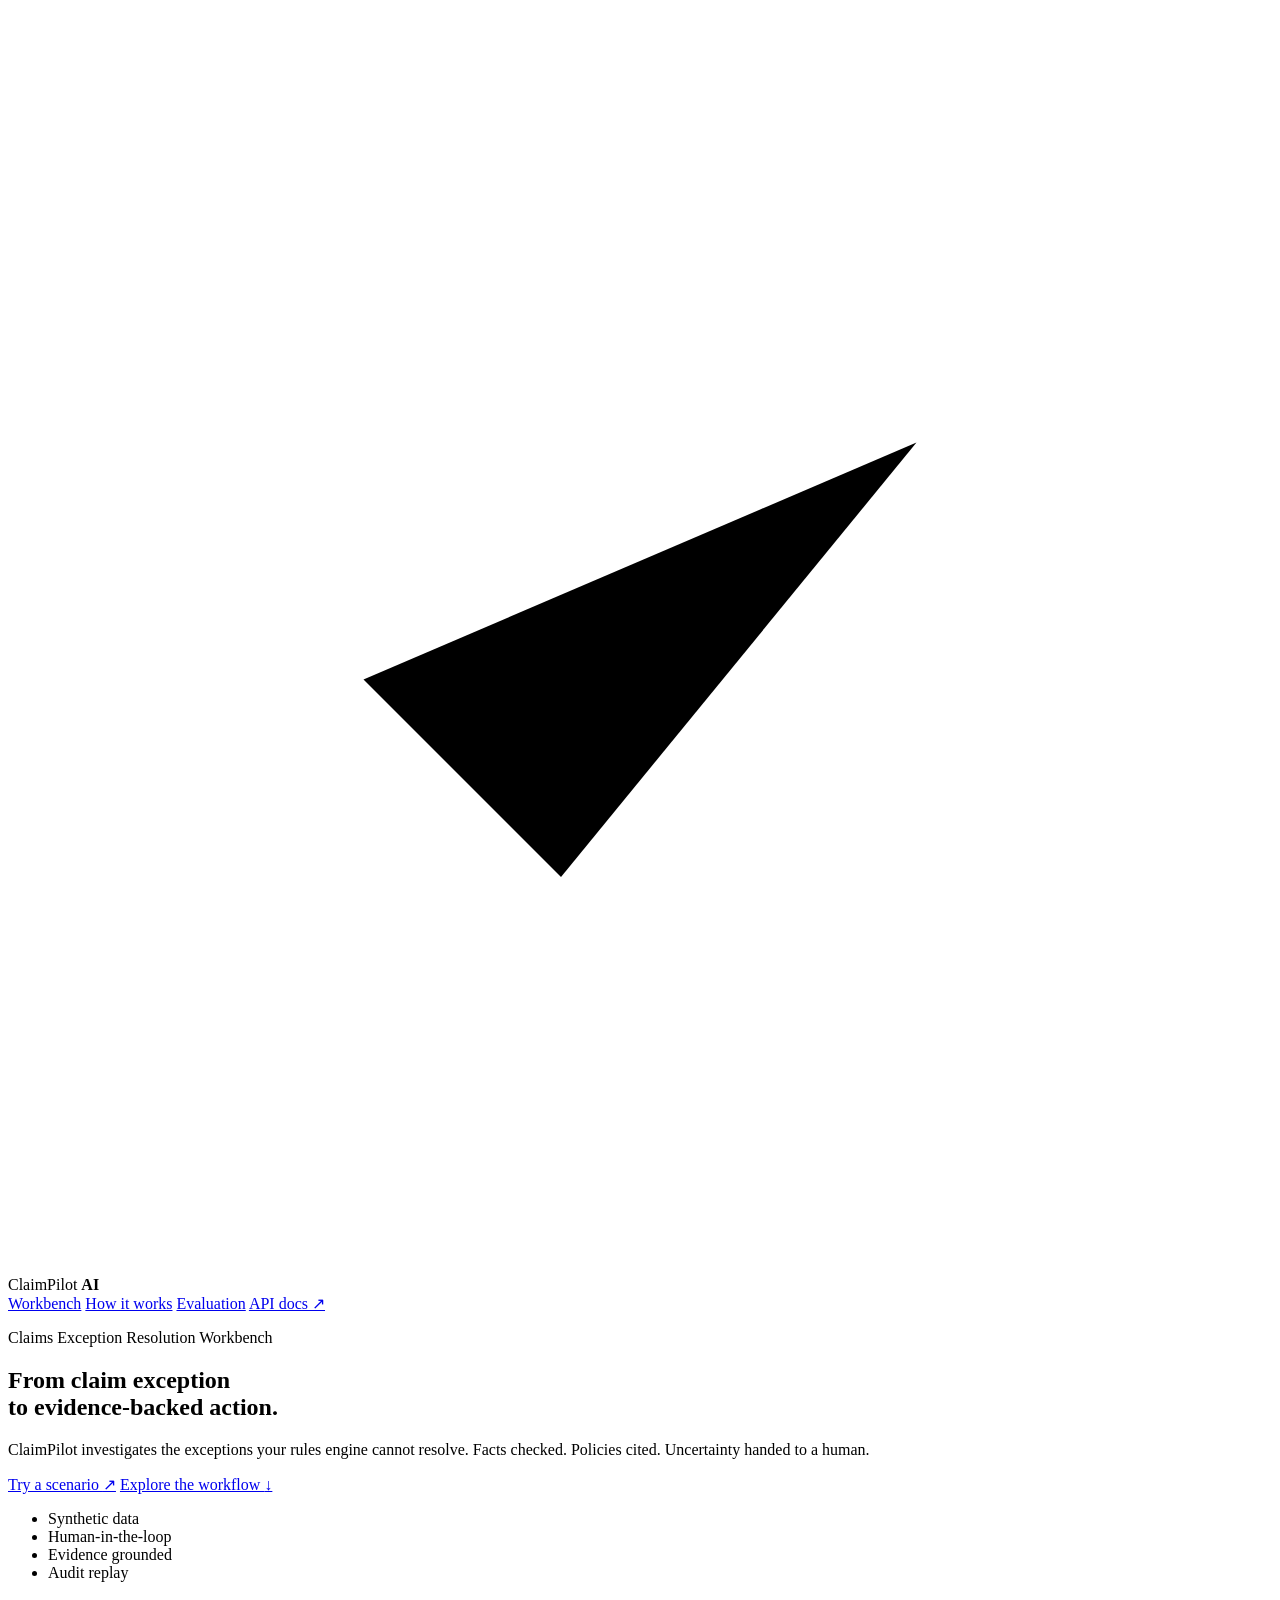
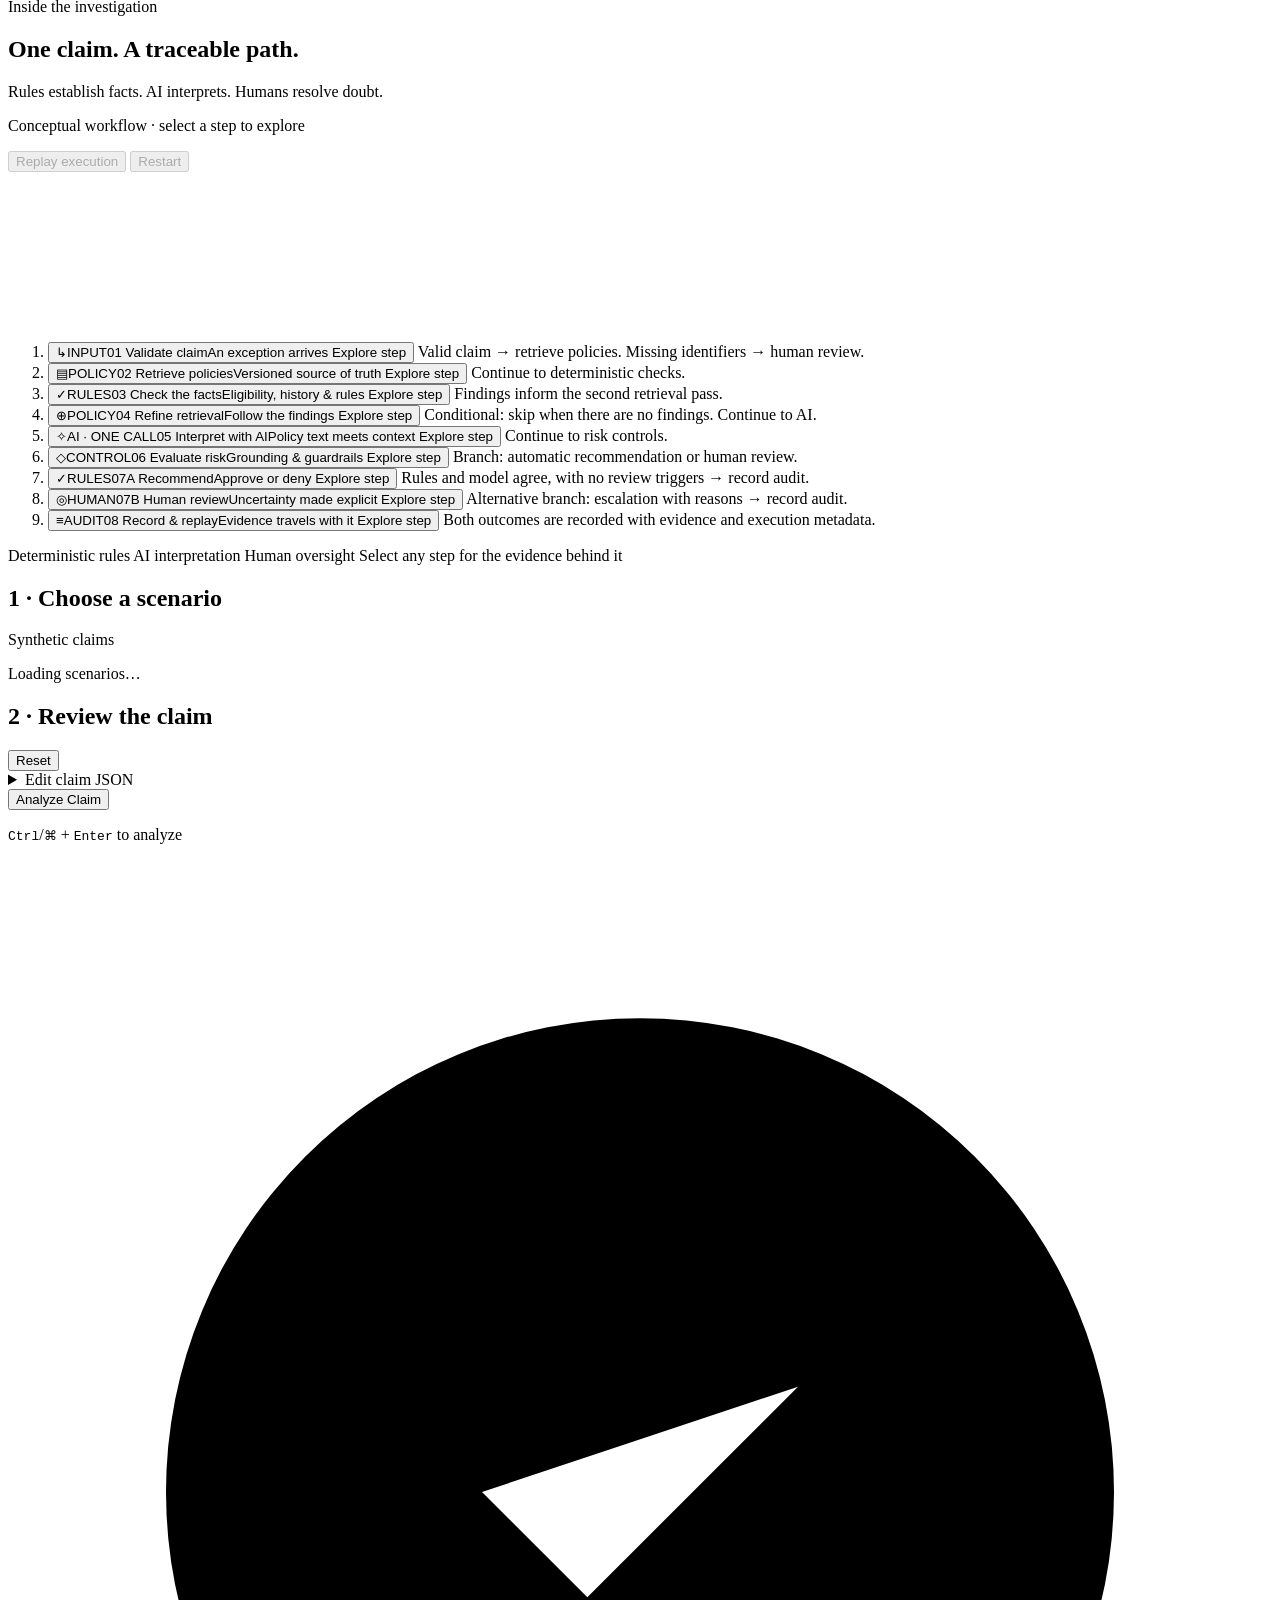
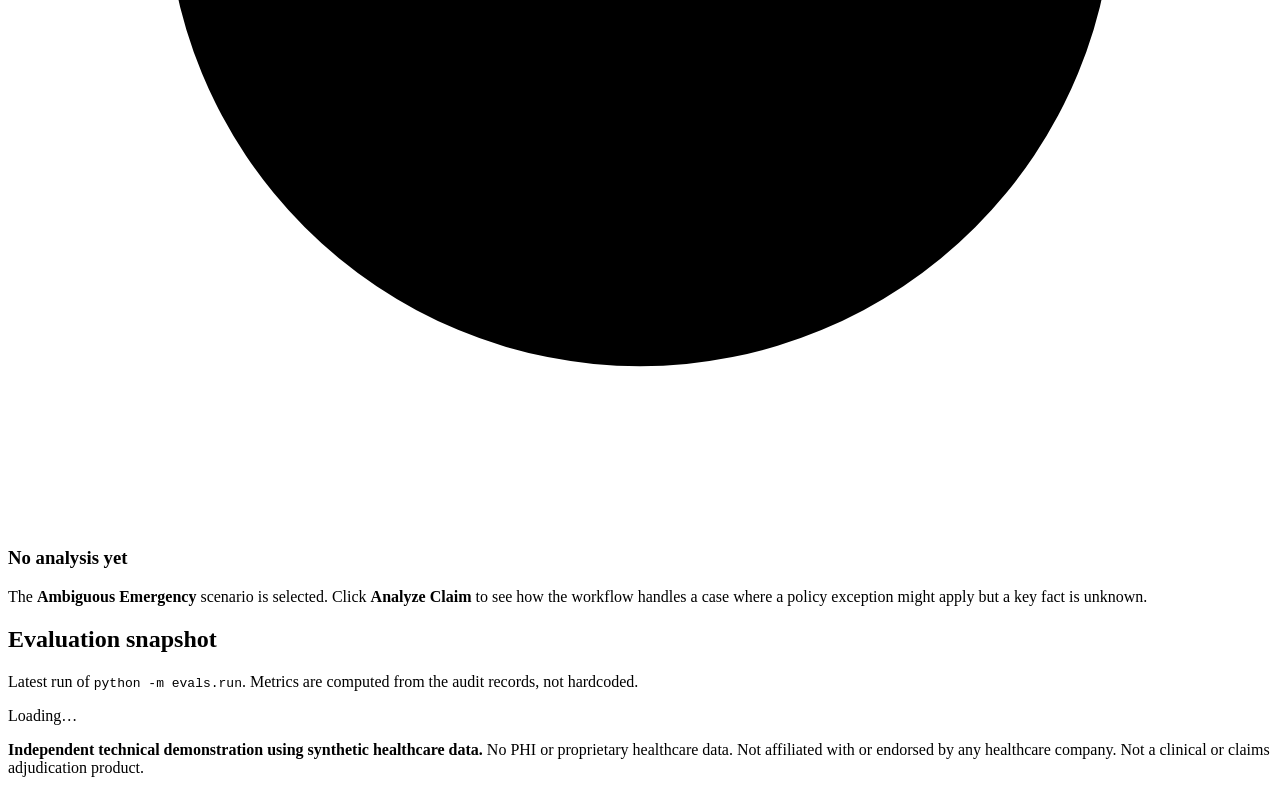
==== app/static/index.html @ ba93e24b "Add demo workbench UI, public-demo limits, provider profiles and real-model eval UI - Single-page wo" ====
<!doctype html>
<html lang="en">
<head>
  <meta charset="utf-8">
  <meta name="viewport" content="width=device-width, initial-scale=1">
  <title>ClaimPilot AI — Claims Exception Resolution Workbench</title>
  <meta name="description" content="AI-assisted investigation of synthetic healthcare claims exceptions. Independent technical demonstration.">
  <link rel="stylesheet" href="/static/styles.css">
  <link rel="icon" href="data:image/svg+xml,%3Csvg xmlns='http://www.w3.org/2000/svg' viewBox='0 0 32 32'%3E%3Crect width='32' height='32' rx='8' fill='%234338ca'/%3E%3Cpath d='M9 17l5 5 9-11' stroke='white' stroke-width='3' fill='none' stroke-linecap='round' stroke-linejoin='round'/%3E%3C/svg%3E">
</head>
<body>
  <header class="topbar">
    <div class="wrap topbar-inner">
      <div class="brand">
        <span class="brand-mark" aria-hidden="true">
          <svg viewBox="0 0 32 32"><path d="M9 17l5 5 9-11" /></svg>
        </span>
        <span class="brand-name">ClaimPilot <b>AI</b></span>
      </div>
      <nav class="topnav" aria-label="Page">
        <a href="#workbench">Workbench</a>
        <a href="#how">How it works</a>
        <a href="#evaluation">Evaluation</a>
        <a href="/docs" target="_blank" rel="noopener">API docs ↗</a>
      </nav>
    </div>
  </header>

  <main>
    <!-- 1. Hero -->
    <section class="hero">
      <div class="wrap">
        <p class="eyebrow">Claims Exception Resolution Workbench</p>
        <h1>From claim exception<br>to evidence-backed action.</h1>
        <p class="lede">ClaimPilot investigates the exceptions your rules engine cannot resolve.
          Facts checked. Policies cited. Uncertainty handed to a human.</p>
        <div class="hero-actions">
          <a class="btn-primary" href="#workbench">Try a scenario <span aria-hidden="true">↗</span></a>
          <a class="hero-explore" href="#how">Explore the workflow <span aria-hidden="true">↓</span></a>
        </div>
        <ul class="badges" aria-label="Properties">
          <li><span class="dot dot-neutral"></span>Synthetic data</li>
          <li><span class="dot dot-amber"></span>Human-in-the-loop</li>
          <li><span class="dot dot-indigo"></span>Evidence grounded</li>
          <li><span class="dot dot-green"></span>Audit replay</li>
        </ul>
      </div>
    </section>

    <section id="how" class="section workflow-section" aria-labelledby="workflow-title">
      <div class="wrap">
        <div class="section-head workflow-heading">
          <div><p class="eyebrow">Inside the investigation</p><h2 id="workflow-title">One claim. A traceable path.</h2></div>
          <p>Rules establish facts. AI interprets. Humans resolve doubt.</p>
        </div>
        <div class="workflow-shell">
          <div class="workflow-toolbar">
            <p id="flow-status" role="status">Conceptual workflow · select a step to explore</p>
            <div class="flow-controls">
              <button type="button" class="btn-secondary" id="flow-play" disabled>Replay execution</button>
              <button type="button" class="link-btn" id="flow-restart" disabled>Restart</button>
            </div>
          </div>
          <div class="workflow-board" id="flow-board">
            <svg id="flow-edges" aria-hidden="true" focusable="false"></svg>
            <ol id="flow" class="iso-flow" aria-label="Investigation workflow">
              <li class="flow-node node-validate" data-step="validate">
                <button type="button" class="iso-card rules" aria-pressed="true" aria-controls="flow-detail">
                  <span class="node-meta"><span class="node-icon" aria-hidden="true">↳</span>INPUT<span class="node-number">01</span></span>
                  <span class="node-title">Validate claim</span><span class="node-caption">An exception arrives</span>
                  <span class="node-state">Explore step</span>
                </button>
                <span class="mobile-connection">Valid claim → retrieve policies. Missing identifiers → human review.</span>
              </li>
              <li class="flow-node node-retrieve" data-step="retrieve">
                <button type="button" class="iso-card rules" aria-pressed="false" aria-controls="flow-detail">
                  <span class="node-meta"><span class="node-icon" aria-hidden="true">▤</span>POLICY<span class="node-number">02</span></span>
                  <span class="node-title">Retrieve policies</span><span class="node-caption">Versioned source of truth</span>
                  <span class="node-state">Explore step</span>
                </button>
                <span class="mobile-connection">Continue to deterministic checks.</span>
              </li>
              <li class="flow-node node-tools" data-step="tools">
                <button type="button" class="iso-card rules" aria-pressed="false" aria-controls="flow-detail">
                  <span class="node-meta"><span class="node-icon" aria-hidden="true">✓</span>RULES<span class="node-number">03</span></span>
                  <span class="node-title">Check the facts</span><span class="node-caption">Eligibility, history & rules</span>
                  <span class="node-state">Explore step</span>
                </button>
                <span class="mobile-connection">Findings inform the second retrieval pass.</span>
              </li>
              <li class="flow-node node-refine" data-step="refine">
                <button type="button" class="iso-card rules" aria-pressed="false" aria-controls="flow-detail">
                  <span class="node-meta"><span class="node-icon" aria-hidden="true">⊕</span>POLICY<span class="node-number">04</span></span>
                  <span class="node-title">Refine retrieval</span><span class="node-caption">Follow the findings</span>
                  <span class="node-state">Explore step</span>
                </button>
                <span class="mobile-connection">Conditional: skip when there are no findings. Continue to AI.</span>
              </li>
              <li class="flow-node node-llm" data-step="llm">
                <button type="button" class="iso-card ai" aria-pressed="false" aria-controls="flow-detail">
                  <span class="node-meta"><span class="node-icon" aria-hidden="true">✧</span>AI · ONE CALL<span class="node-number">05</span></span>
                  <span class="node-title">Interpret with AI</span><span class="node-caption">Policy text meets context</span>
                  <span class="node-state">Explore step</span>
                </button>
                <span class="mobile-connection">Continue to risk controls.</span>
              </li>
              <li class="flow-node node-risk" data-step="risk">
                <button type="button" class="iso-card rules" aria-pressed="false" aria-controls="flow-detail">
                  <span class="node-meta"><span class="node-icon" aria-hidden="true">◇</span>CONTROL<span class="node-number">06</span></span>
                  <span class="node-title">Evaluate risk</span><span class="node-caption">Grounding & guardrails</span>
                  <span class="node-state">Explore step</span>
                </button>
                <span class="mobile-connection">Branch: automatic recommendation or human review.</span>
              </li>
              <li class="flow-node node-decide" data-step="decide">
                <button type="button" class="iso-card automatic" aria-pressed="false" aria-controls="flow-detail">
                  <span class="node-meta"><span class="node-icon" aria-hidden="true">✓</span>RULES<span class="node-number">07A</span></span>
                  <span class="node-title">Recommend</span><span class="node-caption">Approve or deny</span>
                  <span class="node-state">Explore step</span>
                </button>
                <span class="mobile-connection">Rules and model agree, with no review triggers → record audit.</span>
              </li>
              <li class="flow-node node-review" data-step="review">
                <button type="button" class="iso-card human" aria-pressed="false" aria-controls="flow-detail">
                  <span class="node-meta"><span class="node-icon" aria-hidden="true">◎</span>HUMAN<span class="node-number">07B</span></span>
                  <span class="node-title">Human review</span><span class="node-caption">Uncertainty made explicit</span>
                  <span class="node-state">Explore step</span>
                </button>
                <span class="mobile-connection">Alternative branch: escalation with reasons → record audit.</span>
              </li>
              <li class="flow-node node-audit" data-step="audit">
                <button type="button" class="iso-card rules" aria-pressed="false" aria-controls="flow-detail">
                  <span class="node-meta"><span class="node-icon" aria-hidden="true">≡</span>AUDIT<span class="node-number">08</span></span>
                  <span class="node-title">Record & replay</span><span class="node-caption">Evidence travels with it</span>
                  <span class="node-state">Explore step</span>
                </button>
                <span class="mobile-connection">Both outcomes are recorded with evidence and execution metadata.</span>
              </li>
            </ol>
          </div>
          <div class="flow-legend" aria-label="Workflow legend">
            <span><i class="legend-rules" aria-hidden="true"></i>Deterministic rules</span>
            <span><i class="legend-ai" aria-hidden="true"></i>AI interpretation</span>
            <span><i class="legend-human" aria-hidden="true"></i>Human oversight</span>
            <span class="legend-hint">Select any step for the evidence behind it</span>
          </div>
          <div id="flow-detail" class="flow-detail" role="region" aria-label="Selected workflow step" aria-live="polite"></div>
        </div>
        <noscript><p>This diagram shows the conceptual workflow. Enable JavaScript to explore steps and run synthetic scenarios.</p></noscript>
      </div>
    </section>

    <!-- 2–7. Workbench -->
    <section id="workbench" class="section">
      <div class="wrap workbench">
        <!-- Left: scenario + claim -->
        <div class="col-input">
          <div class="card">
            <div class="card-head">
              <h2>1 · Choose a scenario</h2>
              <span class="hint">Synthetic claims</span>
            </div>
            <div class="scenarios" id="scenarios" role="radiogroup" aria-label="Demo scenarios">
              <p class="muted">Loading scenarios…</p>
            </div>
            <div class="watch" id="watch" hidden>
              <span class="watch-k">What to look for</span>
              <p id="watch-text"></p>
            </div>
          </div>

          <div class="card">
            <div class="card-head">
              <h2>2 · Review the claim</h2>
              <button type="button" class="link-btn" id="reset-claim" title="Restore the scenario's original claim">Reset</button>
            </div>
            <div class="claim-summary" id="claim-summary"></div>
            <details class="claim-editor" id="claim-editor">
              <summary>Edit claim JSON</summary>
            <label class="field-label" for="claim-json">Claim JSON <span class="muted">(editable)</span></label>
            <textarea id="claim-json" spellcheck="false" autocomplete="off" rows="14" aria-describedby="json-status"></textarea>
            <p class="json-status" id="json-status" aria-live="polite"></p>
            </details>
            <button type="button" class="btn-primary" id="analyze">
              <span class="btn-label">Analyze Claim</span>
              <span class="spinner" aria-hidden="true"></span>
            </button>
            <p class="kbd-hint"><kbd>Ctrl</kbd>/<kbd>⌘</kbd> + <kbd>Enter</kbd> to analyze</p>
          </div>
        </div>

        <!-- Right: results -->
        <div class="col-output" aria-live="polite">
          <div class="card empty" id="empty-state">
            <div class="empty-inner">
              <div class="empty-icon" aria-hidden="true">
                <svg viewBox="0 0 24 24"><path d="M9 12l2 2 4-4M21 12a9 9 0 11-18 0 9 9 0 0118 0z"/></svg>
              </div>
              <h3>No analysis yet</h3>
              <p>The <b>Ambiguous Emergency</b> scenario is selected. Click <b>Analyze Claim</b> to see how the workflow handles
                a case where a policy exception might apply but a key fact is unknown.</p>
            </div>
          </div>

          <div class="alert" id="error" role="alert" hidden></div>

          <div id="results" hidden>
            <p id="result-context" class="result-context" role="status"></p>
            <!-- Before / after comparison -->
            <div class="compare" id="compare" hidden></div>

            <!-- 4. Decision -->
            <div class="card decision" id="decision">
              <div class="decision-top">
                <div>
                  <span class="k">Recommendation</span>
                  <div class="verdict" id="verdict"></div>
                  <p class="verdict-sub" id="verdict-sub"></p>
                </div>
                <dl class="stats">
                  <div><dt>Confidence</dt><dd id="confidence"></dd></div>
                  <div><dt>Risk level</dt><dd id="risk"></dd></div>
                  <div><dt>Rule verdict</dt><dd id="rules"></dd></div>
                  <div><dt>Human review</dt><dd id="review"></dd></div>
                </dl>
              </div>
              <div class="findings" id="findings" hidden>
                <span class="k">What the checks found</span>
                <ul id="finding-list"></ul>
              </div>
              <div class="missing" id="missing" hidden></div>
              <div class="reasons" id="reasons" hidden>
                <span class="k">Why it was escalated</span>
                <ul id="reason-list"></ul>
              </div>
              <div class="summary">
                <span class="k">Reasoning summary</span>
                <p id="summary"></p>
              </div>
            </div>

            <!-- 5. Evidence -->
            <div class="card">
              <div class="card-head">
                <h2>Policy evidence</h2>
                <span class="hint" id="evidence-hint"></span>
              </div>
              <div id="retrieved" class="retrieved"></div>
              <div id="evidence" class="evidence"></div>
            </div>

            <!-- 6. Tools -->
            <div class="card">
              <div class="card-head">
                <h2>Deterministic checks</h2>
                <span class="hint">Computed in code · authoritative</span>
              </div>
              <ul id="tools" class="tools"></ul>
            </div>

            <!-- 7. Execution -->
            <div class="card">
              <div class="card-head">
                <h2>Execution</h2>
                <span class="hint">Every decision is recorded</span>
              </div>
              <dl class="meta" id="meta"></dl>
              <div id="replay-unavailable" class="replay-unavailable" hidden>
                <p id="replay-message" role="status"></p>
                <button type="button" class="btn-secondary" id="retry-replay">Retry replay lookup</button>
              </div>
              <div class="replay-actions">
                <button type="button" class="btn-secondary" id="replay-btn" aria-expanded="false" aria-controls="replay">
                  View Full Decision Replay
                </button>
              </div>
              <div class="replay" id="replay" hidden>
                <div class="tabs" role="tablist" aria-label="Replay view">
                  <button type="button" role="tab" class="tab active" data-view="formatted" aria-selected="true">Formatted</button>
                  <button type="button" role="tab" class="tab" data-view="raw" aria-selected="false">Raw JSON</button>
                </div>
                <div id="replay-formatted" class="replay-formatted"></div>
                <pre id="replay-raw" class="replay-raw" hidden></pre>
              </div>
            </div>
          </div>
        </div>
      </div>
    </section>

    <!-- 9. Evaluation -->
    <section id="evaluation" class="section">
      <div class="wrap">
        <div class="section-head">
          <h2>Evaluation snapshot</h2>
          <p id="eval-sub">Latest run of <code>python -m evals.run</code>. Metrics are computed from the audit records, not hardcoded.</p>
        </div>
        <div id="eval" class="eval-grid"><p class="muted">Loading…</p></div>
      </div>
    </section>
  </main>

  <footer class="footer">
    <div class="wrap footer-inner">
      <p class="disclaimer">
        <b>Independent technical demonstration using synthetic healthcare data.</b>
        No PHI or proprietary healthcare data. Not affiliated with or endorsed by any healthcare company.
        Not a clinical or claims adjudication product.
      </p>
      <p class="muted" id="versions"></p>
    </div>
  </footer>

  <script src="/static/app.js"></script>
</body>
</html>
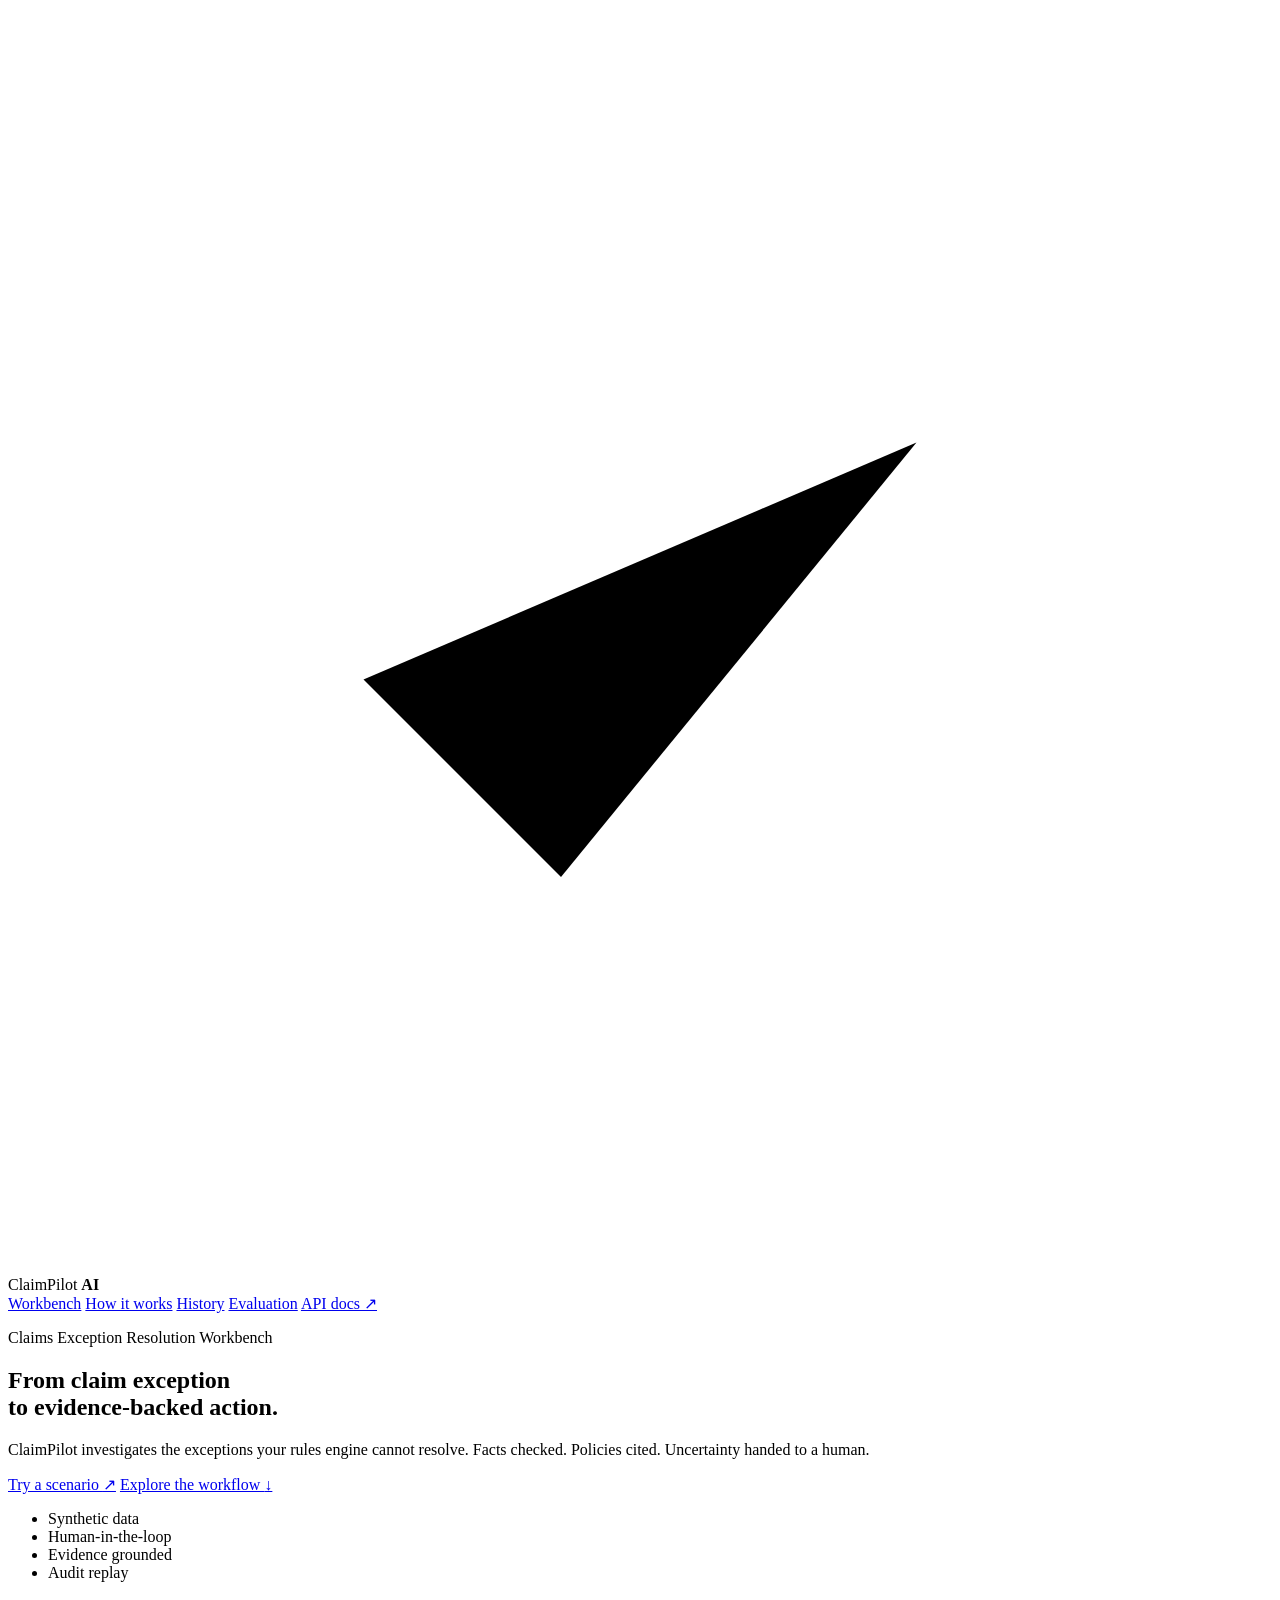
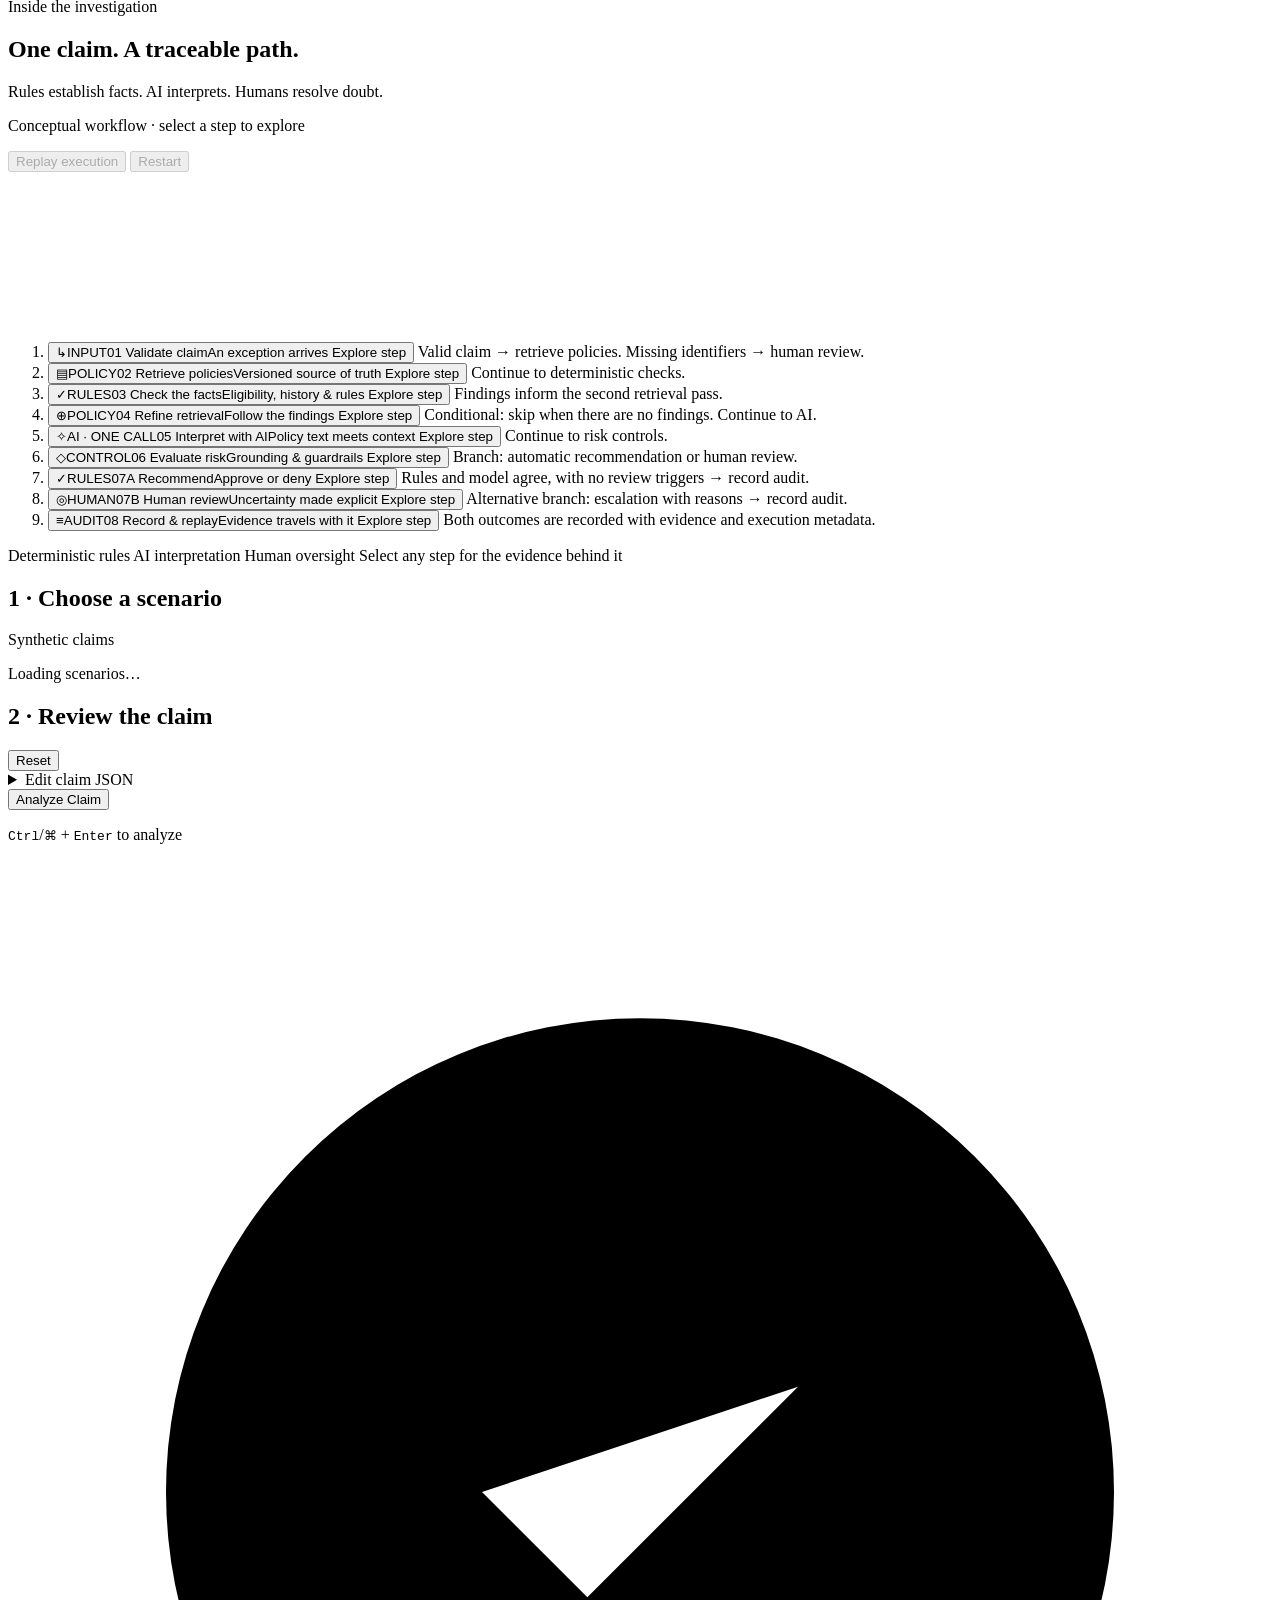
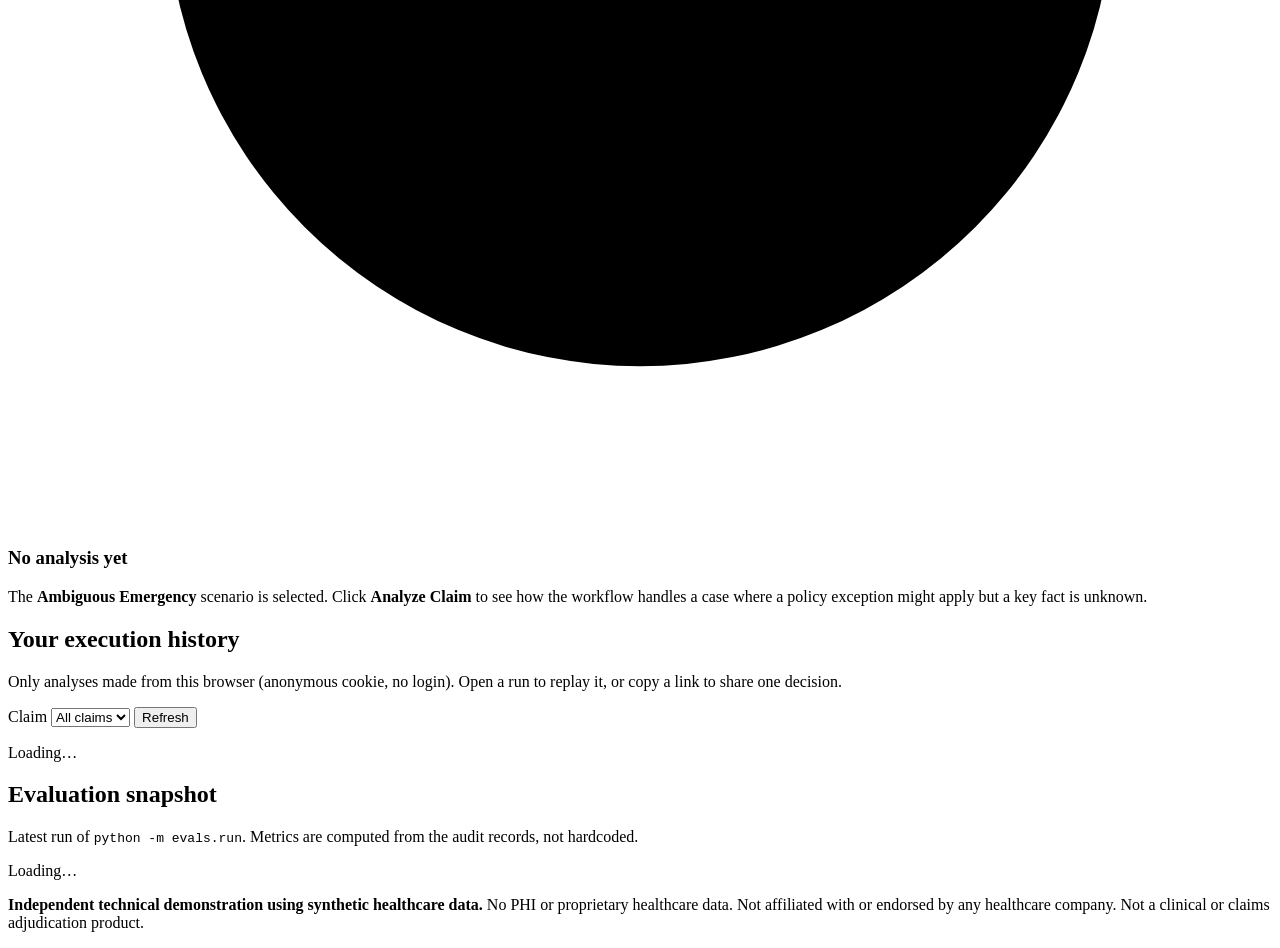
==== commit 54d9d447: "Per-visitor execution history with anonymous cookie; shareable decisions - Anonymous visitor cookie " ====
--- a/app/static/index.html
+++ b/app/static/index.html
@@ -20,6 +20,7 @@
       <nav class="topnav" aria-label="Page">
         <a href="#workbench">Workbench</a>
         <a href="#how">How it works</a>
+        <a href="#history">History</a>
         <a href="#evaluation">Evaluation</a>
         <a href="/docs" target="_blank" rel="noopener">API docs ↗</a>
       </nav>
@@ -289,6 +290,23 @@
     </section>
 
     <!-- 9. Evaluation -->
+    <section id="history" class="section section-tight" aria-labelledby="history-title">
+      <div class="wrap">
+        <div class="section-head">
+          <h2 id="history-title">Your execution history</h2>
+          <p>Only analyses made from this browser (anonymous cookie, no login). Open a run to replay it, or copy a link to share one decision.</p>
+        </div>
+        <div class="card history-card">
+          <div class="history-toolbar">
+            <label for="history-filter">Claim</label>
+            <select id="history-filter"><option value="">All claims</option></select>
+            <button type="button" class="link-btn" id="history-refresh">Refresh</button>
+          </div>
+          <div id="history-list" aria-live="polite"><p class="muted">Loading…</p></div>
+        </div>
+      </div>
+    </section>
+
     <section id="evaluation" class="section">
       <div class="wrap">
         <div class="section-head">
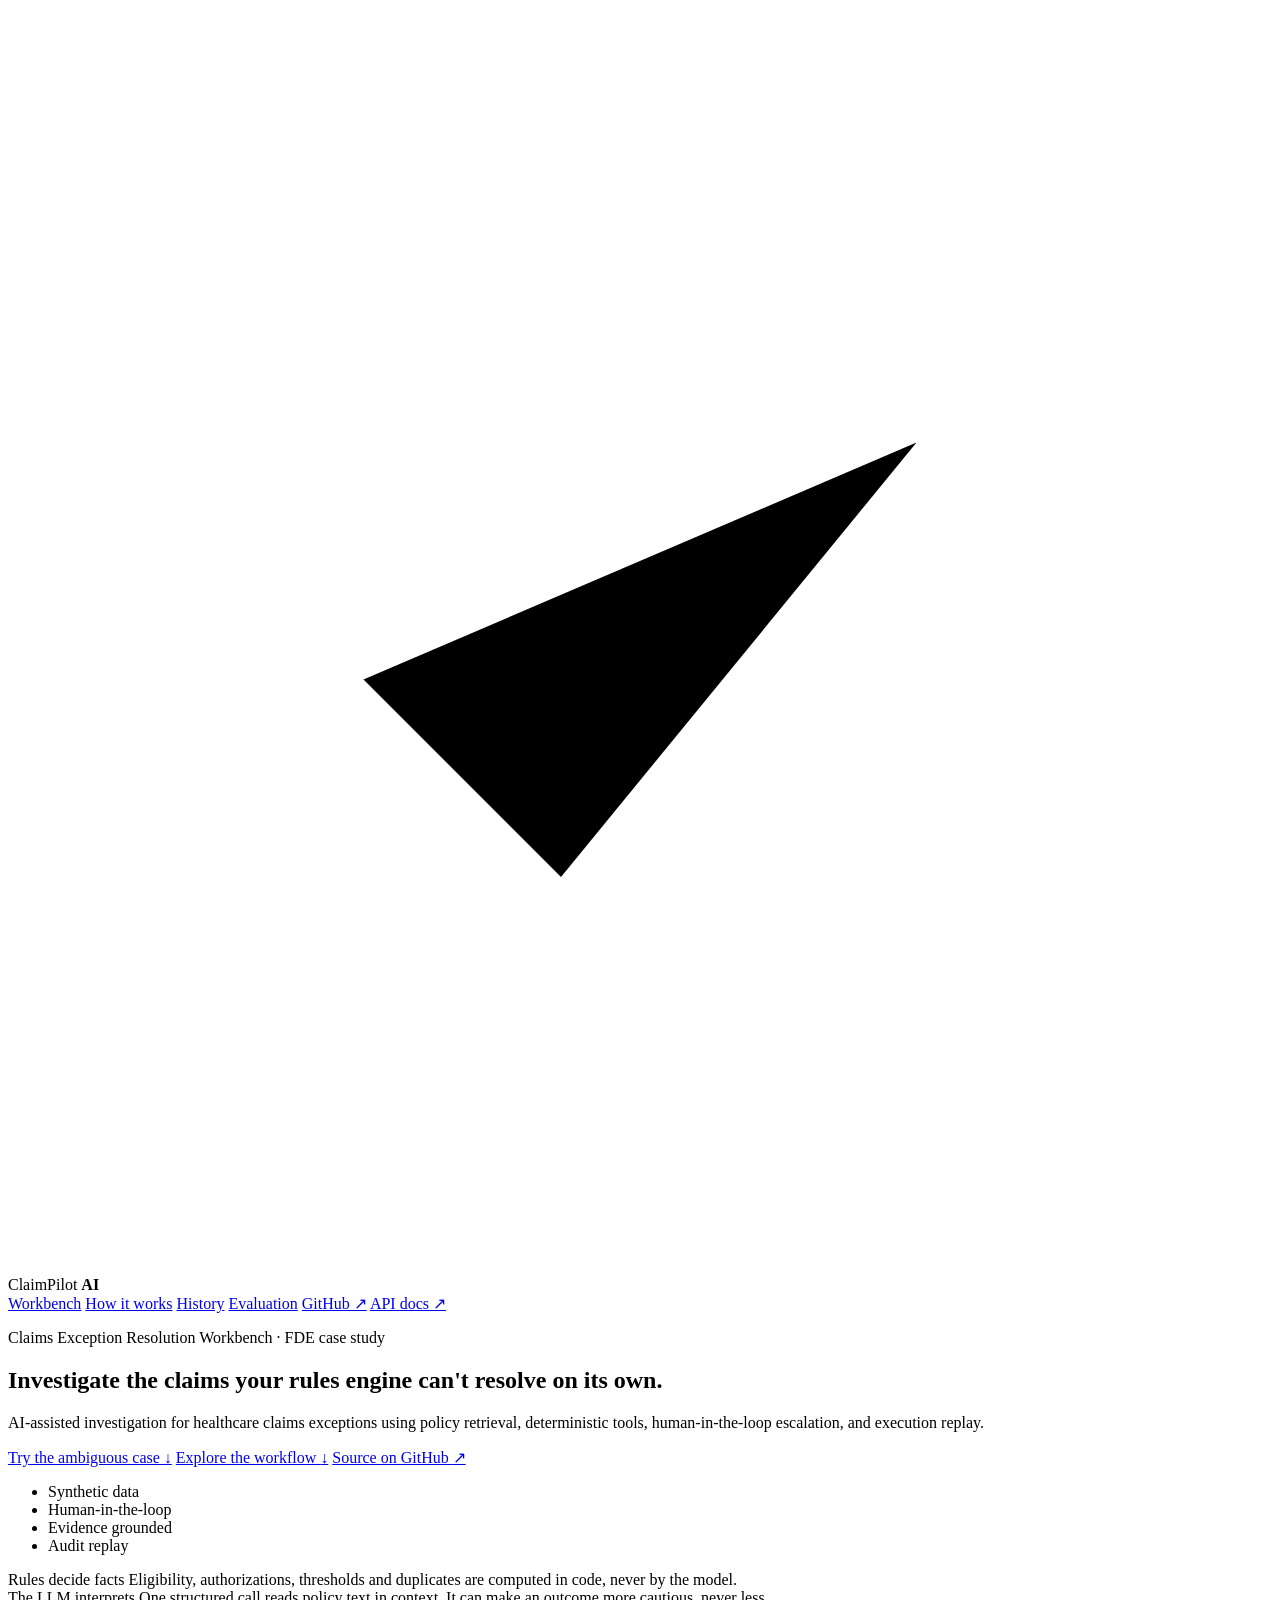
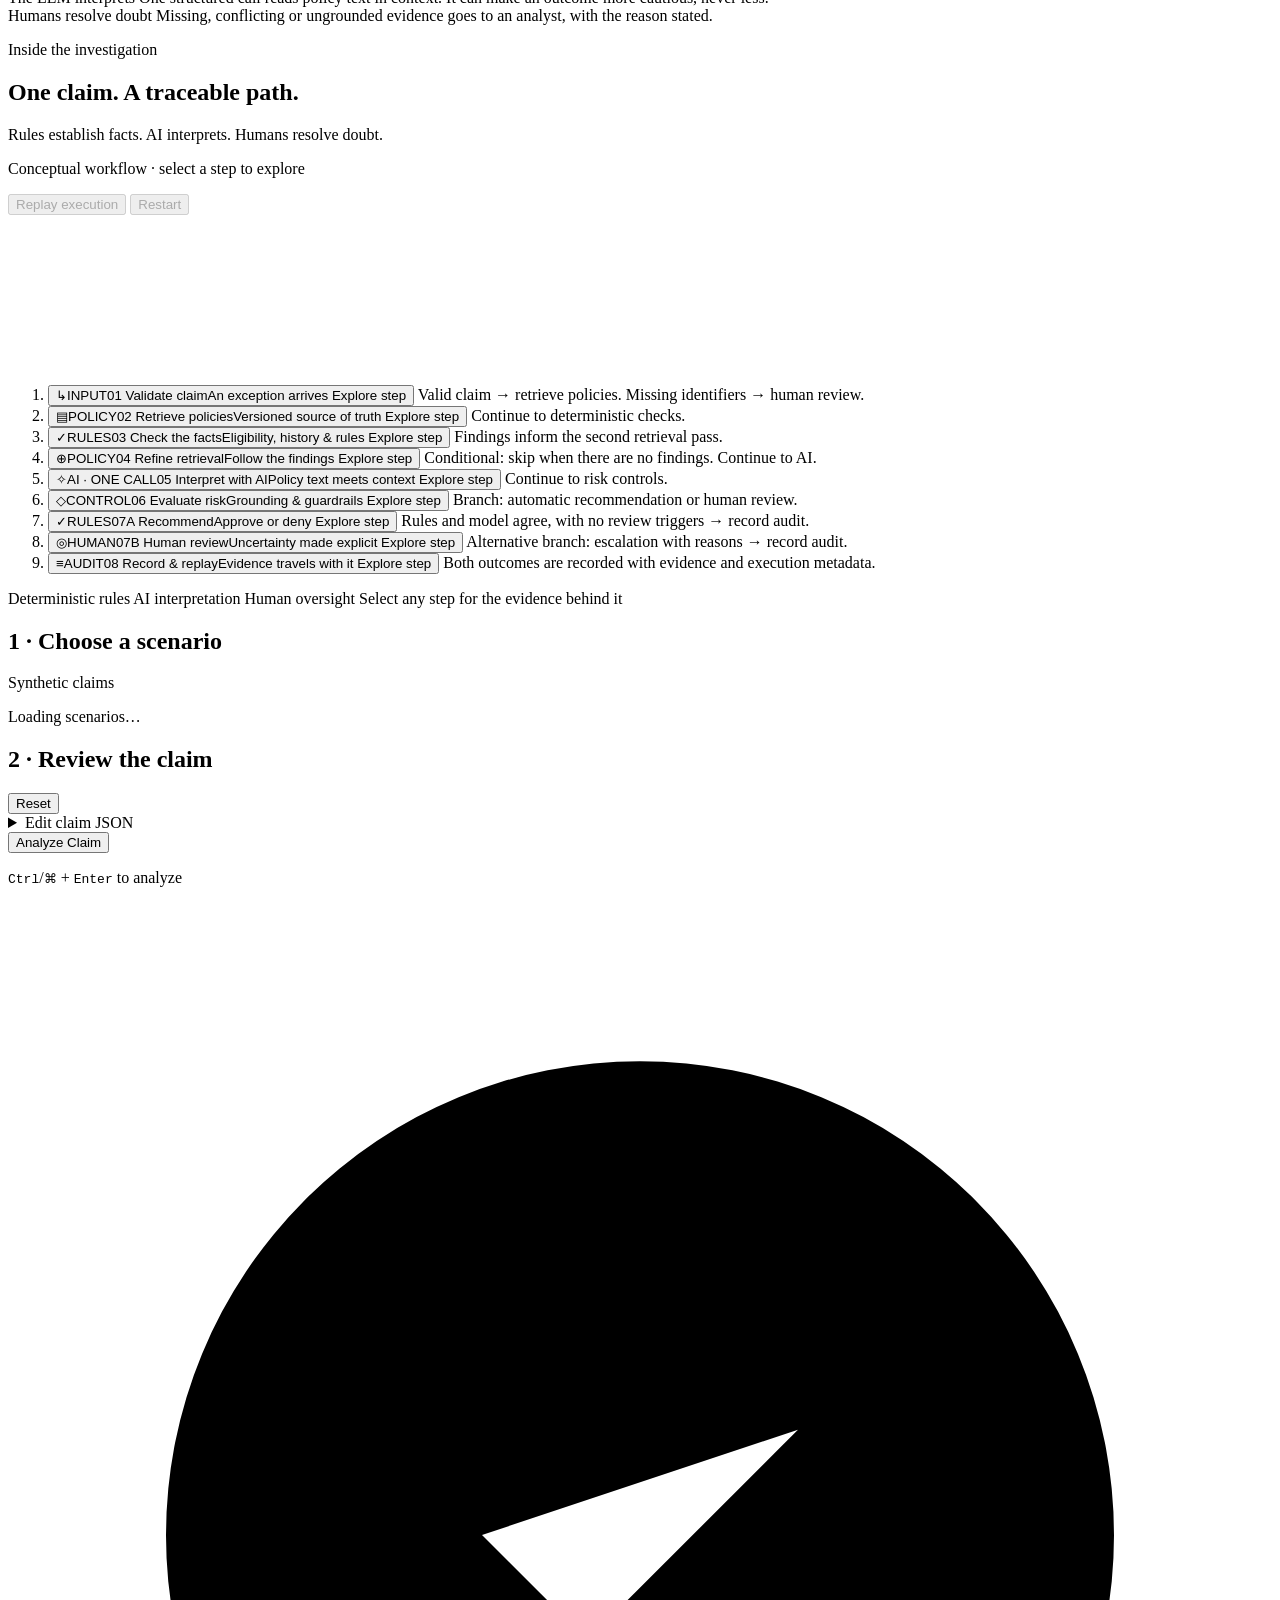
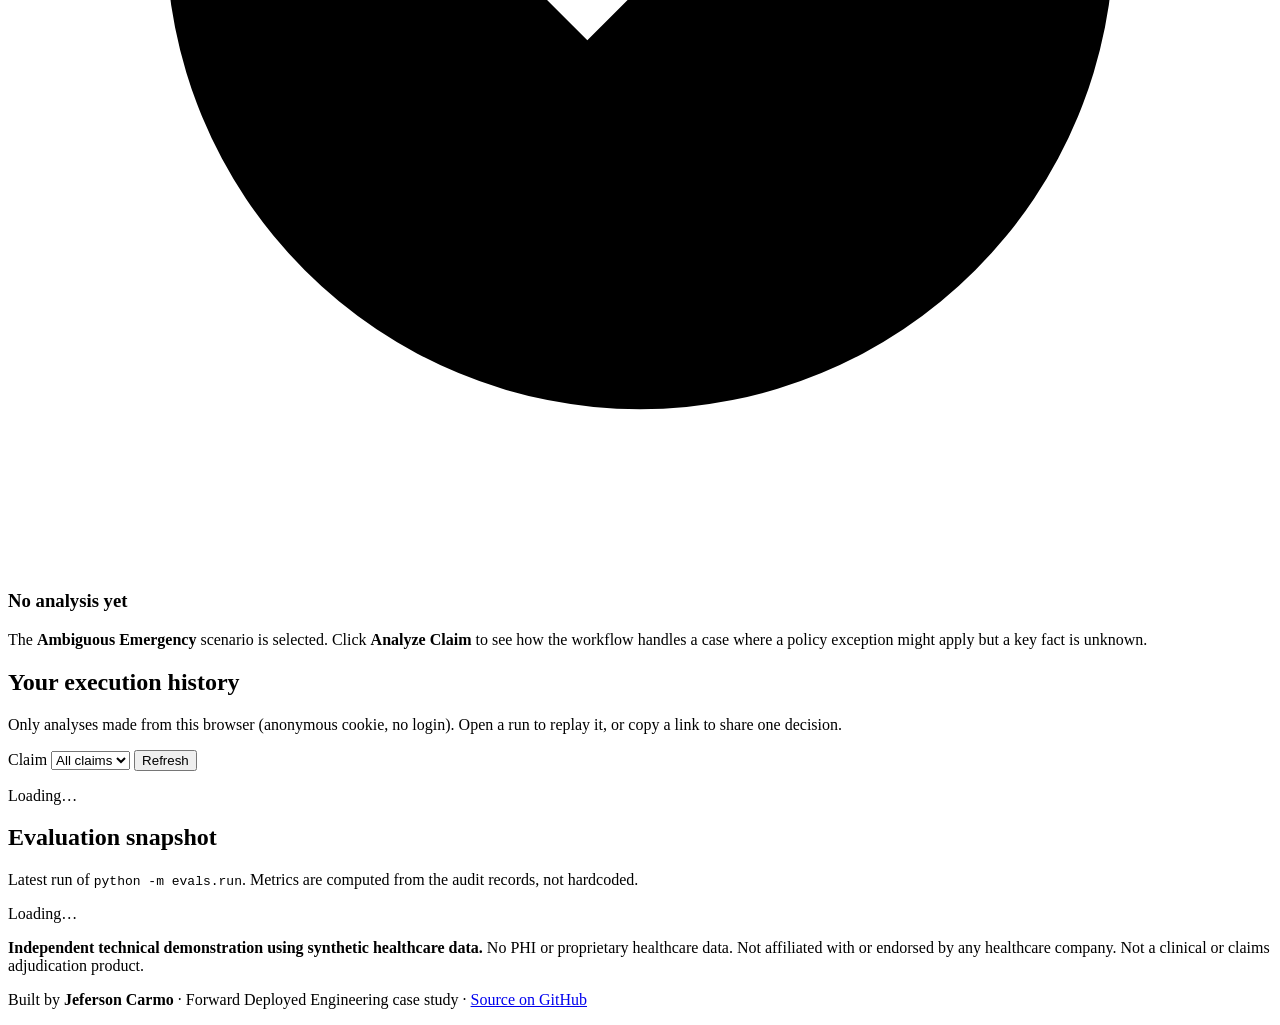
==== commit b5b4bbe2: "Presentation polish from external review: controlled-AI wording, authorship - Decision card: "Recomm" ====
--- a/app/static/index.html
+++ b/app/static/index.html
@@ -3,7 +3,7 @@
 <head>
   <meta charset="utf-8">
   <meta name="viewport" content="width=device-width, initial-scale=1">
-  <title>ClaimPilot AI — Claims Exception Resolution Workbench</title>
+  <title>ClaimPilot AI — Claims Exception Resolution · FDE Case Study</title>
   <meta name="description" content="AI-assisted investigation of synthetic healthcare claims exceptions. Independent technical demonstration.">
   <link rel="stylesheet" href="/static/styles.css">
   <link rel="icon" href="data:image/svg+xml,%3Csvg xmlns='http://www.w3.org/2000/svg' viewBox='0 0 32 32'%3E%3Crect width='32' height='32' rx='8' fill='%234338ca'/%3E%3Cpath d='M9 17l5 5 9-11' stroke='white' stroke-width='3' fill='none' stroke-linecap='round' stroke-linejoin='round'/%3E%3C/svg%3E">
@@ -22,6 +22,7 @@
         <a href="#how">How it works</a>
         <a href="#history">History</a>
         <a href="#evaluation">Evaluation</a>
+        <a href="https://github.com/jefersonbraga/ClaimPilot" target="_blank" rel="noopener">GitHub ↗</a>
         <a href="/docs" target="_blank" rel="noopener">API docs ↗</a>
       </nav>
     </div>
@@ -31,13 +32,14 @@
     <!-- 1. Hero -->
     <section class="hero">
       <div class="wrap">
-        <p class="eyebrow">Claims Exception Resolution Workbench</p>
-        <h1>From claim exception<br>to evidence-backed action.</h1>
-        <p class="lede">ClaimPilot investigates the exceptions your rules engine cannot resolve.
-          Facts checked. Policies cited. Uncertainty handed to a human.</p>
+        <p class="eyebrow">Claims Exception Resolution Workbench · FDE case study</p>
+        <h1>Investigate the claims your rules engine can't resolve on its own.</h1>
+        <p class="lede">AI-assisted investigation for healthcare claims exceptions using policy retrieval, deterministic tools,
+          human-in-the-loop escalation, and execution replay.</p>
         <div class="hero-actions">
-          <a class="btn-primary" href="#workbench">Try a scenario <span aria-hidden="true">↗</span></a>
+          <a class="btn-primary" href="#workbench">Try the ambiguous case <span aria-hidden="true">↓</span></a>
           <a class="hero-explore" href="#how">Explore the workflow <span aria-hidden="true">↓</span></a>
+          <a class="hero-explore" href="https://github.com/jefersonbraga/ClaimPilot" target="_blank" rel="noopener">Source on GitHub <span aria-hidden="true">↗</span></a>
         </div>
         <ul class="badges" aria-label="Properties">
           <li><span class="dot dot-neutral"></span>Synthetic data</li>
@@ -45,6 +47,20 @@
           <li><span class="dot dot-indigo"></span>Evidence grounded</li>
           <li><span class="dot dot-green"></span>Audit replay</li>
         </ul>
+        <div class="principles">
+          <div class="principle">
+            <span class="principle-k">Rules decide facts</span>
+            <span class="principle-v">Eligibility, authorizations, thresholds and duplicates are computed in code, never by the model.</span>
+          </div>
+          <div class="principle">
+            <span class="principle-k">The LLM interprets</span>
+            <span class="principle-v">One structured call reads policy text in context. It can make an outcome more cautious, never less.</span>
+          </div>
+          <div class="principle">
+            <span class="principle-k">Humans resolve doubt</span>
+            <span class="principle-v">Missing, conflicting or ungrounded evidence goes to an analyst, with the reason stated.</span>
+          </div>
+        </div>
       </div>
     </section>
 
@@ -214,14 +230,14 @@
             <div class="card decision" id="decision">
               <div class="decision-top">
                 <div>
-                  <span class="k">Recommendation</span>
+                  <span class="k">Recommended outcome</span>
                   <div class="verdict" id="verdict"></div>
                   <p class="verdict-sub" id="verdict-sub"></p>
                 </div>
                 <dl class="stats">
                   <div><dt>Confidence</dt><dd id="confidence"></dd></div>
                   <div><dt>Risk level</dt><dd id="risk"></dd></div>
-                  <div><dt>Rule verdict</dt><dd id="rules"></dd></div>
+                  <div><dt>Composite rule outcome</dt><dd id="rules"></dd></div>
                   <div><dt>Human review</dt><dd id="review"></dd></div>
                 </dl>
               </div>
@@ -325,6 +341,8 @@
         No PHI or proprietary healthcare data. Not affiliated with or endorsed by any healthcare company.
         Not a clinical or claims adjudication product.
       </p>
+      <p class="author">Built by <b>Jeferson Carmo</b> · Forward Deployed Engineering case study ·
+        <a href="https://github.com/jefersonbraga/ClaimPilot" target="_blank" rel="noopener">Source on GitHub</a></p>
       <p class="muted" id="versions"></p>
     </div>
   </footer>
